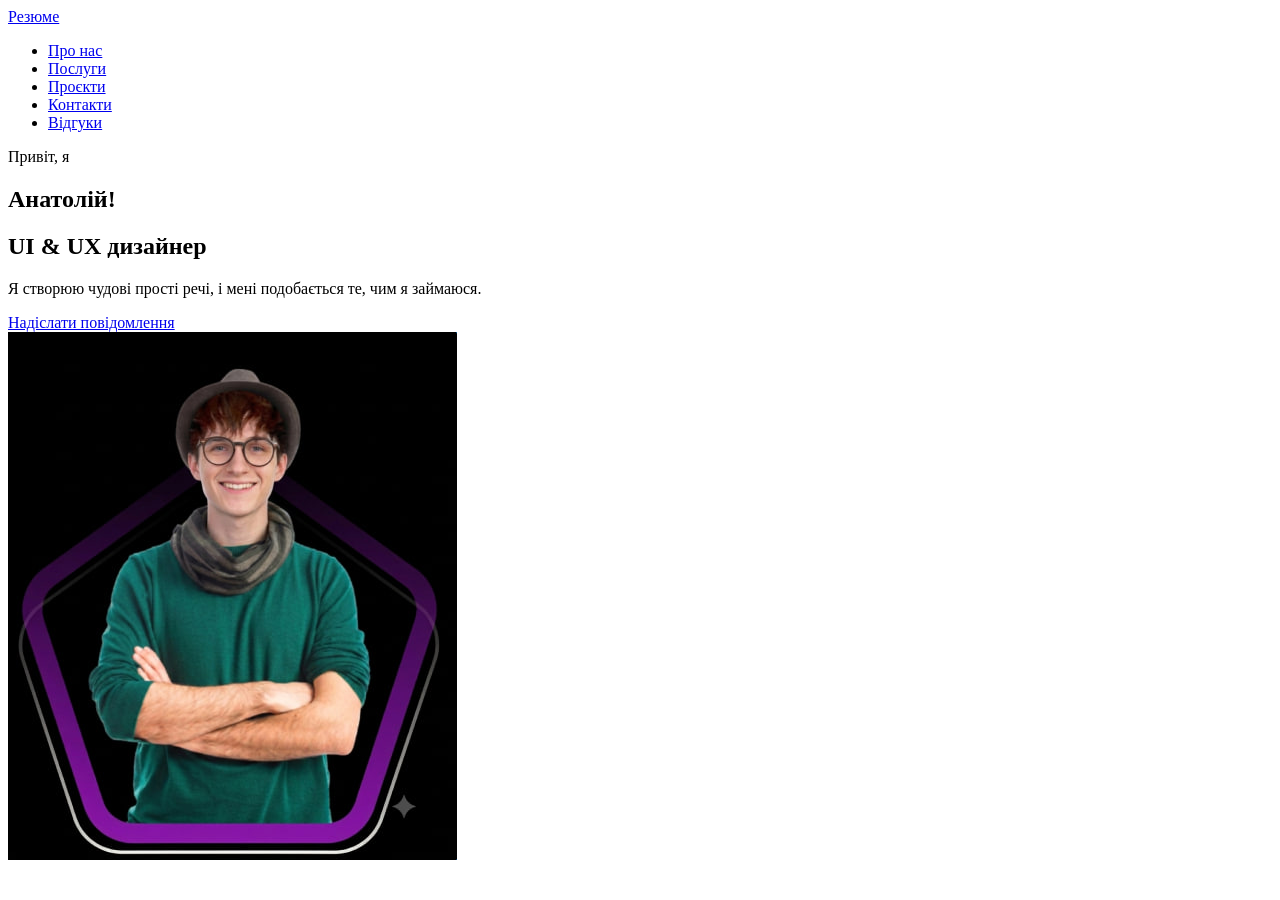
==== index.html @ abc309d9 "Add files via upload" ====
<!DOCTYPE html>
<html lang="uk">
<head>
    <meta charset="UTF-8">
    <meta name="viewport" content="width=device-width, initial-scale=1.0">
    <title>Анатолій - Портфоліо</title>
    <link rel="stylesheet" href="css/style.css">
</head>
<body>

<header class="header">
    <div class="container">
        <a href="#" class="logo">Резюме</a> 
        <nav class="nav">
            <ul class="nav__list">
                <li><a href="aboutUs.html" class="nav__link" target="_blank">Про нас</a></li>
                <li><a href="services.html" class="nav__link" target="_blank">Послуги</a></li>
                <li><a href="project.html" class="nav__link" target="_blank">Проєкти</a></li>
                <li><a href="contacts.html" class="nav__link" target="_blank">Контакти</a></li>
                <li><a href="testimonials.html" class="nav__link" target="_blank">Відгуки</a></li>
            </ul>
        </nav>
    </div>
</header>

<main>
    <section class="hero">
        <div class="container hero__container">
            <div class="hero__content">
                <p class="hero__subtitle">Привіт, я</p>
                <h1 class="hero__title">Анатолій!</h1>
                <h2 class="hero__profession">UI & UX дизайнер</h2>
                <p class="hero__description">Я створюю чудові прості речі, і мені подобається те, чим я займаюся.</p>
                <a href="#contact" class="btn">Надіслати повідомлення</a>
            </div>
            
            <div class="hero__image">
                <img src="image1.jpg" alt="Anatoly Portfolio Photo" class="hero__photo">
            </div>
        </div>
    </section>
</main>

</body>
</html>
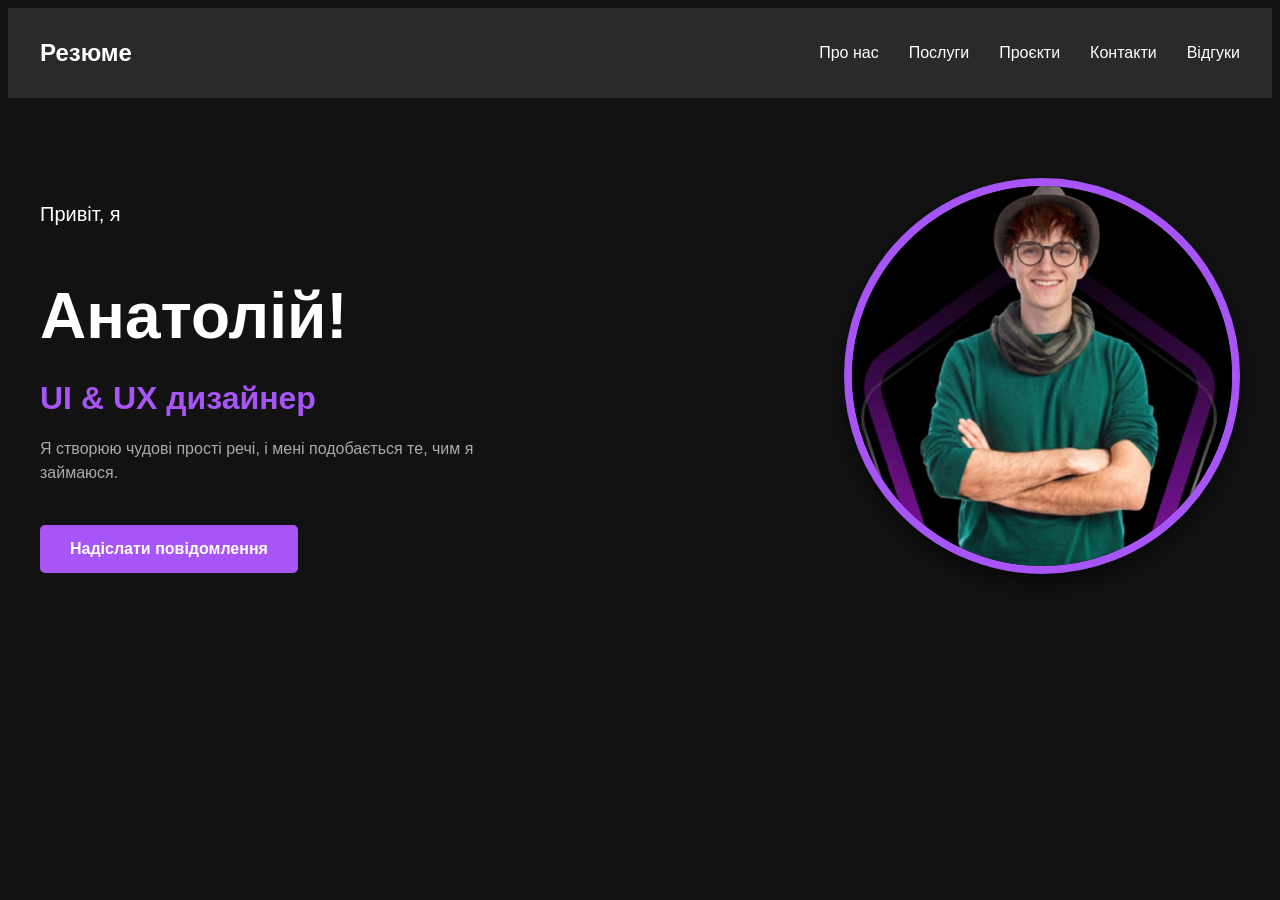
==== commit ff2f418c: "Refactor index.html and update stylesheet link Updated the HTML structure and linked stylesheet." ====
--- a/index.html
+++ b/index.html
@@ -4,7 +4,7 @@
     <meta charset="UTF-8">
     <meta name="viewport" content="width=device-width, initial-scale=1.0">
     <title>Анатолій - Портфоліо</title>
-    <link rel="stylesheet" href="css/style.css">
+   <link rel="stylesheet" href="./style.css">
 </head>
 <body>
 
@@ -42,4 +42,4 @@
 </main>
 
 </body>
-</html>+</html>
--- a/style.css
+++ b/style.css
@@ -0,0 +1,101 @@
+/* 1. Базове скидання відступів (щоб сайт прилягав до країв екрана) */
+* 
+    body {
+    background-color: #121212; /* Темний фон для всього сайту */
+    color: #ffffff; /* Загальний колір тексту - білий */
+    font-family: sans-serif;
+}
+/* --- СЕКЦІЯ HERO --- */
+.hero {
+    padding: 80px 0; /* Відступи зверху і знизу, щоб дихало */
+}
+
+.hero__content {
+    max-width: 500px; /* Обмежуємо ширину тексту, щоб він не був на весь екран */
+}
+
+.hero__subtitle {
+    font-size: 20px;
+    margin-bottom: 10px;
+}
+
+.hero__title {
+    font-size: 64px;
+    font-weight: bold;
+    margin-bottom: 10px;
+}
+
+.hero__profession {
+    font-size: 32px;
+    color: #a855f7; /* Фіолетовий акцентний колір (як у Figma) */
+    margin-bottom: 20px;
+}
+
+.hero__description {
+    font-size: 16px;
+    color: #aaaaaa; /* Робимо опис трохи тьмянішим (сірим) */
+    margin-bottom: 40px;
+    line-height: 1.5;
+}
+
+/* --- СТИЛІ КНОПКИ --- */
+.btn {
+    display: inline-block;
+    background-color: #a855f7; /* Фіолетовий фон */
+    color: #ffffff;
+    text-decoration: none;
+    padding: 15px 30px;
+    border-radius: 5px; /* Закруглені кути */
+    font-weight: bold;
+    transition: background-color 1.0s ease; /* Плавна зміна кольору при наведенні */
+}
+
+.btn:hover {
+    background-color: #a684c5; /* Темніший фіолетовий при наведенні мишки */
+}
+
+/* --- ЗАГЛУШКА ДЛЯ ФОТО --- */
+/* --- НОВІ СТИЛІ ДЛЯ РЕАЛЬНОГО ФОТО --- */
+.hero__photo {
+    width: 380px; /* Задаємо фіксовану ширину */
+    height: 380px; /* Задаємо таку ж фіксовану висоту (робимо квадрат) */
+    border-radius: 50%; /* Це магічний рядок, який робить квадрат кругом */
+    object-fit: cover; /* Це ДУЖЕ важливо: фотографія автоматично обріжеться, щоб заповнити круг, не розтягуючись і не сплющуючись */
+    border: 8px solid #a855f7; /* Додаємо фіолетову рамку, як у макеті (за бажанням) */
+    box-shadow: 0 10px 20px rgba(0,0,0,0.5); /* Додаємо легку тінь для ефекту об'єму */
+}
+
+/* 2. Стилі для шапки сайту */
+.header {
+    background-color: #2c2929; /* Робимо темний фон (перевір точний колір у Figma) */
+    padding: 20px 0; /* Відступи зверху і знизу */
+}
+
+/* 3. Контейнер, щоб контент не розтягувався на весь екран */
+.container {
+    max-width: 1200px;
+    margin: 0 auto; /* Центруємо контейнер */
+    display: flex; /* Робимо елементи гнучкими */
+    justify-content: space-between; /* Розкидаємо логотип і меню по краях */
+    align-items: center; /* Вирівнюємо по вертикалі */
+    padding: 0 20px;
+}
+
+/* 4. Стилі для списку меню */
+.nav__list {
+    display: flex; /* Вибудовуємо пункти меню в один горизонтальний рядок */
+    list-style: none; /* Прибираємо чорні крапки */
+    gap: 30px; /* Робимо відстань між пунктами меню */
+}
+
+/* 5. Стилі для самих посилань (тексту) */
+.nav__link, .logo {
+    text-decoration: none; /* Прибираємо стандартне синє підкреслення */
+    color: #ffffff; /* Робимо текст білим */
+    font-family: sans-serif; /* Ставимо рівний шрифт без засічок */
+}
+
+.logo {
+    font-size: 24px;
+    font-weight: bold;
+}
